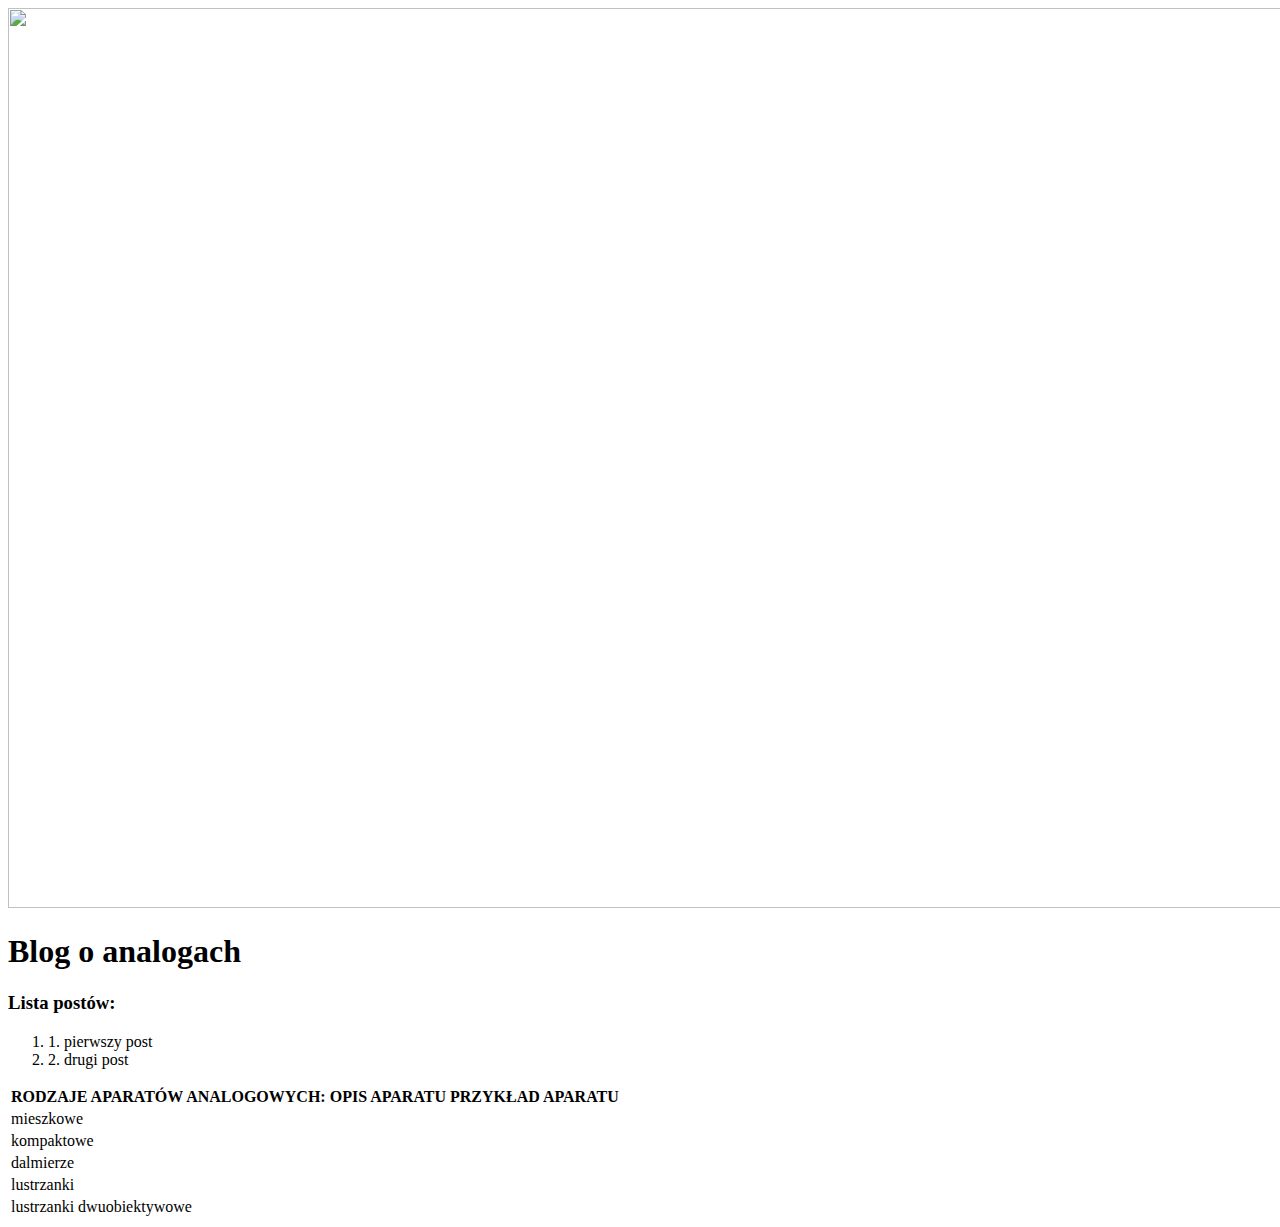
==== index.html @ 490f18a7 "Dodajemy stronę główną" ====
<!DOCTYPE html>
<html>
      <head>
	<meta charset ="utf-8">
      </head>
	<body>
            <img src="mono-background.jpg" width="1890" height="900">
	<h1>Blog o analogach</h1>
      <h3>Lista postów:</h3>
      <ol>
            <li>1. pierwszy post</li>
            <li>2. drugi post</li>
      </ol>
      <table>
            <thead><tr><th scope="col">RODZAJE APARATÓW ANALOGOWYCH:</th><th scope="col">OPIS APARATU</th><th scope="col">PRZYKŁAD APARATU</th></tr></thead>    
                  <tbody><tr><td>mieszkowe</td><td></td><td></td></tr>
                        <tr><td>kompaktowe</td><td></td><td></td></tr>
                        <tr><td>dalmierze</td><td></td><td></td></tr>
                        <tr><td>lustrzanki</td><td></td><td></td></tr>
                        <tr><td>lustrzanki dwuobiektywowe</td><td></td><td></td></tr></tbody>
      </table>
      </body>
</html>
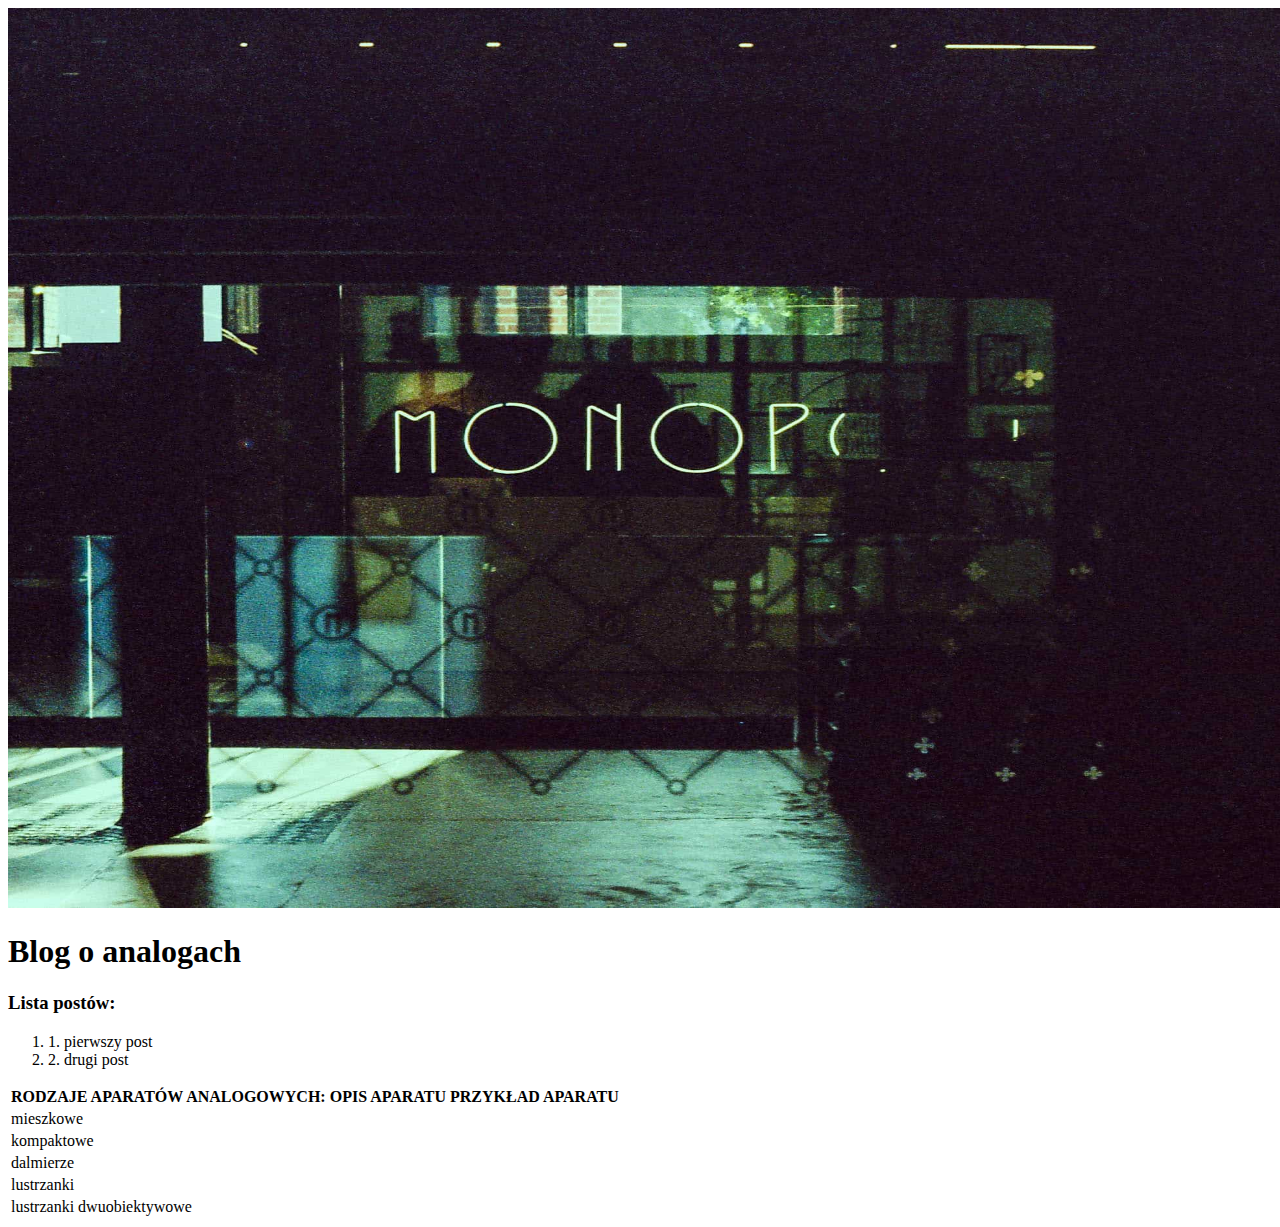
==== commit 84e769c9: "Update indexu2" ====
--- a/index.html
+++ b/index.html
@@ -1,23 +1,26 @@
 <!DOCTYPE html>
-<html>
-      <head>
-	<meta charset ="utf-8">
-      </head>
-	<body>
-            <img src="mono-background.jpg" width="1890" height="900">
-	<h1>Blog o analogach</h1>
-      <h3>Lista postów:</h3>
-      <ol>
-            <li>1. pierwszy post</li>
-            <li>2. drugi post</li>
-      </ol>
-      <table>
-            <thead><tr><th scope="col">RODZAJE APARATÓW ANALOGOWYCH:</th><th scope="col">OPIS APARATU</th><th scope="col">PRZYKŁAD APARATU</th></tr></thead>    
-                  <tbody><tr><td>mieszkowe</td><td></td><td></td></tr>
-                        <tr><td>kompaktowe</td><td></td><td></td></tr>
-                        <tr><td>dalmierze</td><td></td><td></td></tr>
-                        <tr><td>lustrzanki</td><td></td><td></td></tr>
-                        <tr><td>lustrzanki dwuobiektywowe</td><td></td><td></td></tr></tbody>
-      </table>
-      </body>
+<html lang="pl">
+<head>
+    <meta charset="UTF-8">
+    <meta http-equiv="X-UA-Compatible" content="IE=edge">
+    <meta name="viewport" content="width=device-width, initial-scale=1.0">
+    <title>Document</title>
+</head>
+<body>
+    <img src="mono-background.jpg" width="1890" height="900">
+<h1>Blog o analogach</h1>
+<h3>Lista postów:</h3>
+<ol>
+    <li>1. pierwszy post</li>
+    <li>2. drugi post</li>
+</ol>
+<table>
+    <thead><tr><th scope="col">RODZAJE APARATÓW ANALOGOWYCH:</th><th scope="col">OPIS APARATU</th><th scope="col">PRZYKŁAD APARATU</th></tr></thead>    
+          <tbody><tr><td>mieszkowe</td><td></td><td></td></tr>
+                <tr><td>kompaktowe</td><td></td><td></td></tr>
+                <tr><td>dalmierze</td><td></td><td></td></tr>
+                <tr><td>lustrzanki</td><td></td><td></td></tr>
+                <tr><td>lustrzanki dwuobiektywowe</td><td></td><td></td></tr></tbody>
+</table>
+</body>
 </html>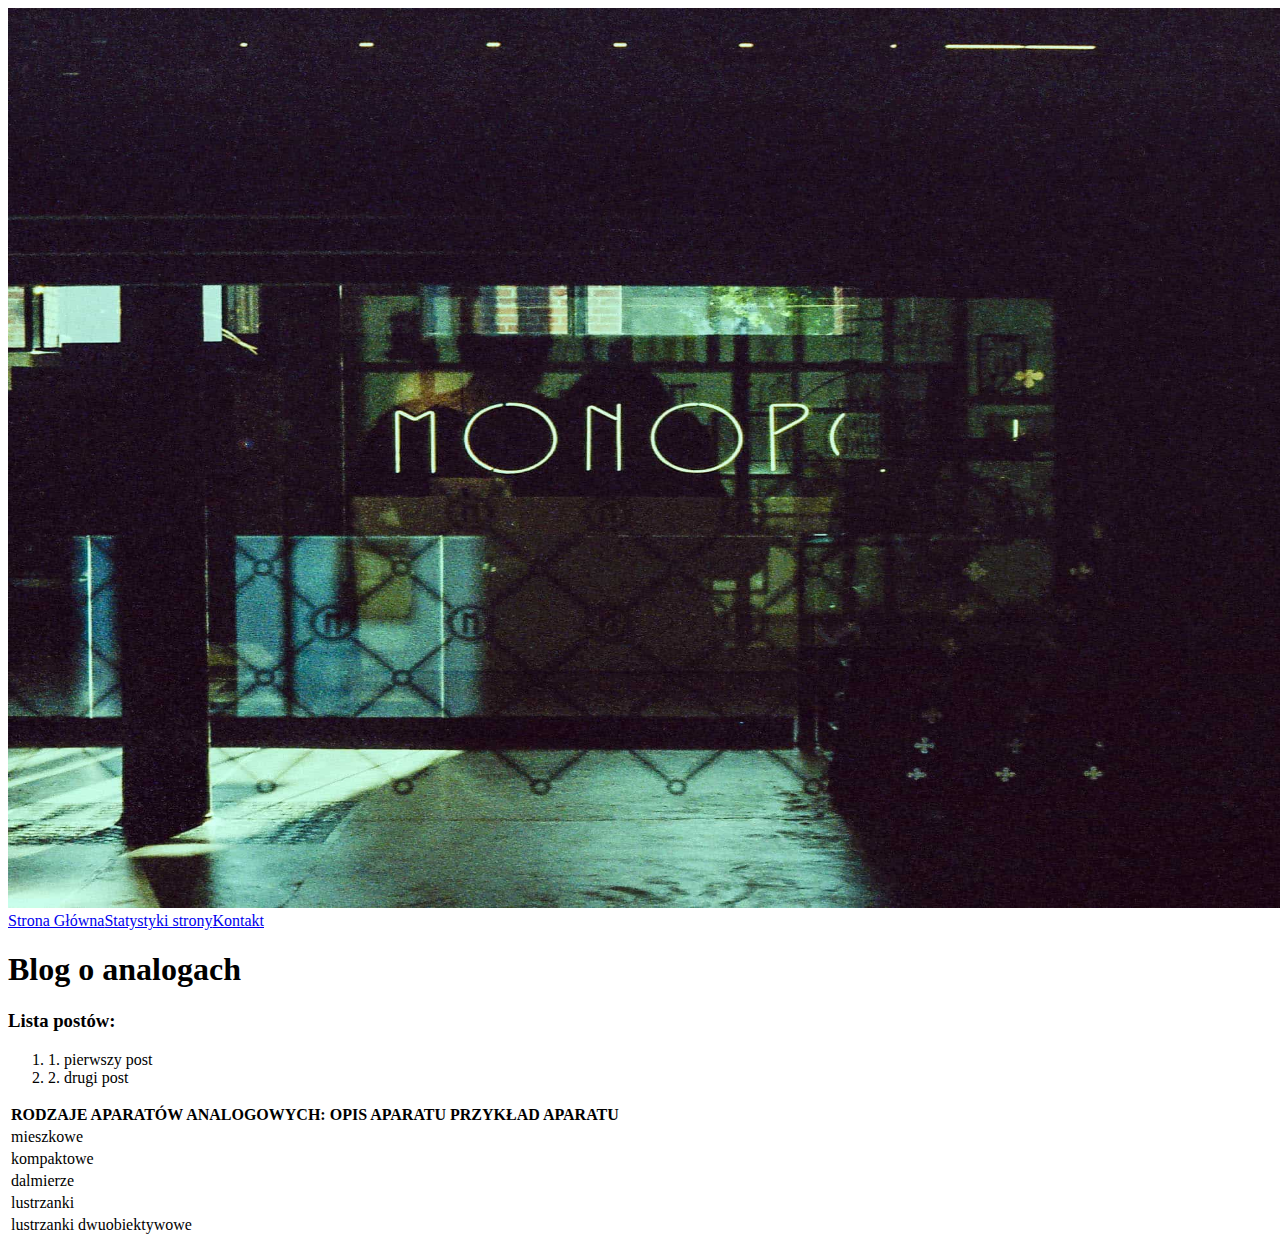
==== commit a29a094c: "Update index.html" ====
--- a/index.html
+++ b/index.html
@@ -7,8 +7,9 @@
     <title>Document</title>
 </head>
 <body>
-    <img src="mono-background.jpg" width="1890" height="900">
-<h1>Blog o analogach</h1>
+   <div id="header"> <img src="mono-background.jpg" width="1890" height="900">
+       <a href="#">Strona Główna</a><a href="#">Statystyki strony</a><a href="#">Kontakt</a>
+       <h1>Blog o analogach</h1></div>
 <h3>Lista postów:</h3>
 <ol>
     <li>1. pierwszy post</li>
@@ -21,6 +22,7 @@
                 <tr><td>dalmierze</td><td></td><td></td></tr>
                 <tr><td>lustrzanki</td><td></td><td></td></tr>
                 <tr><td>lustrzanki dwuobiektywowe</td><td></td><td></td></tr></tbody>
+   <div id="footer"></div>
 </table>
 </body>
-</html>+</html>
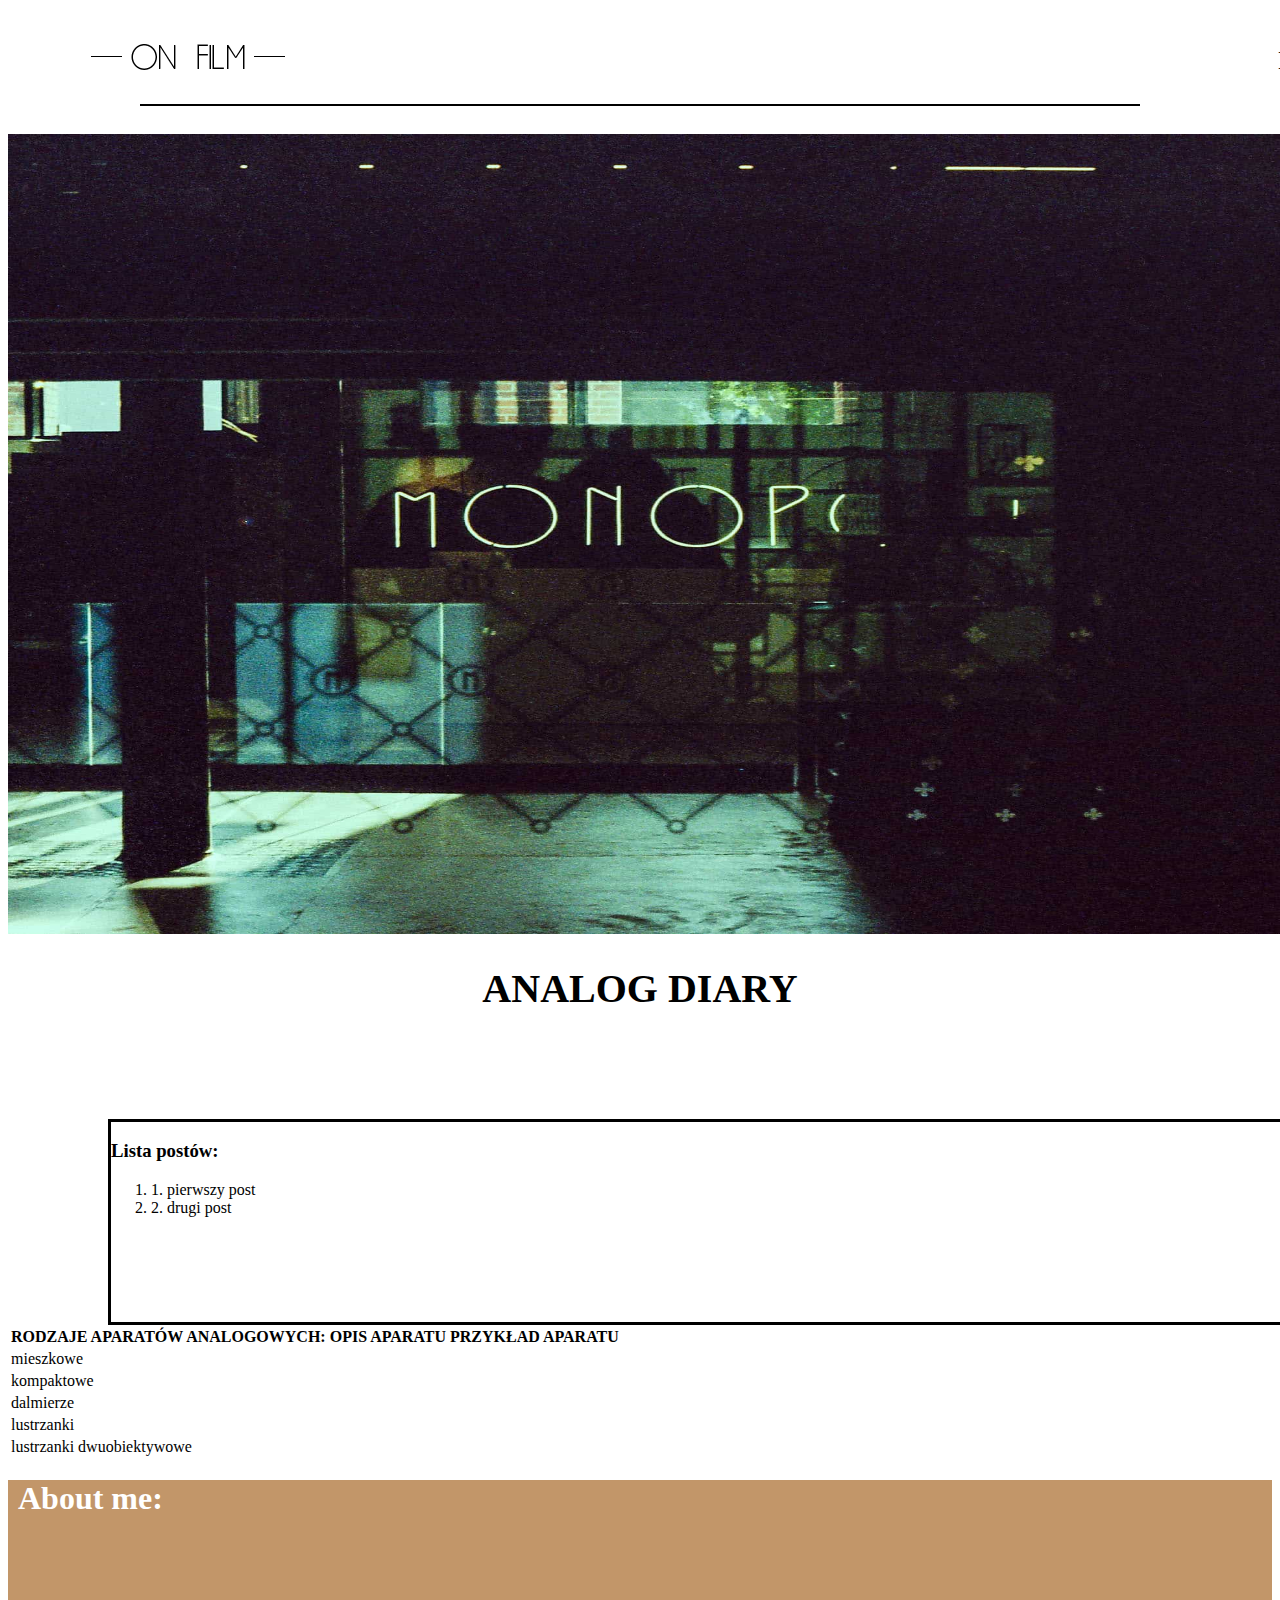
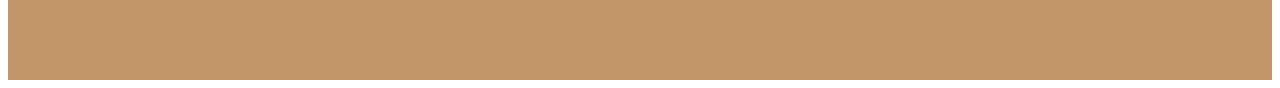
==== commit 15278140: "glowna-nowa" ====
--- a/index.html
+++ b/index.html
@@ -5,16 +5,45 @@
     <meta http-equiv="X-UA-Compatible" content="IE=edge">
     <meta name="viewport" content="width=device-width, initial-scale=1.0">
     <title>Document</title>
+    <link rel="stylesheet" href="css/style.css">
+    <meta name="viewport" content="width=device-width, initial-scale=1.0">
+
+    <!-- [if lt IE 9]>
+    <script src="http://html5shiv.googlecode.com/svn/trunk/html5.js">
+    <![endif]-->
+
 </head>
 <body>
-   <div id="header"> <img src="mono-background.jpg" width="1890" height="900">
-       <a href="#">Strona Główna</a><a href="#">Statystyki strony</a><a href="#">Kontakt</a>
-       <h1>Blog o analogach</h1></div>
-<h3>Lista postów:</h3>
-<ol>
-    <li>1. pierwszy post</li>
-    <li>2. drugi post</li>
-</ol>
+   <div id="header"> 
+        <div id="logo"><img src="img/logo.png" width="200" height="100"></div>
+        <div id ="navbar"><a href="#">HOME</a>
+       <a href="o-stronie/o-stronie.html">ABOUT SITE</a>
+       <a href="statystyki-strony/statystyki.html">SITE STATICTIC</a>
+       <a href="tabela/tabela.html">TABLE</a>
+       <a href="kontakt/kontakt.html">CONTACT</a>
+
+        <div id="socialmedia">
+        <a href="https://www.instagram.com/xlittlexdaisy/"><img src="img/instagram.png" alt="instagram account" width="30"></a>
+        <a href="https://www.linkedin.com/in/olga-sadokierska-65a004214/"><img src="img/linkedin.png" alt="linkedin account" width="30"></a>
+        </div>
+        </div>
+        <hr id= "line">
+
+        <div id="mainimage"><img src="mono-background.jpg" width="1890" height="800"></div>
+    </div>
+<div id="main">
+
+<h1 id="main_heading">ANALOG DIARY</h1>
+<div id="basic_information_box">
+    <div id="box">
+    <h3>Lista postów:</h3>
+    <ol>
+        <li>1. pierwszy post</li>
+        <li>2. drugi post</li>
+    </ol>
+    </div>
+</div>
+
 <table>
     <thead><tr><th scope="col">RODZAJE APARATÓW ANALOGOWYCH:</th><th scope="col">OPIS APARATU</th><th scope="col">PRZYKŁAD APARATU</th></tr></thead>    
           <tbody><tr><td>mieszkowe</td><td></td><td></td></tr>
@@ -22,7 +51,24 @@
                 <tr><td>dalmierze</td><td></td><td></td></tr>
                 <tr><td>lustrzanki</td><td></td><td></td></tr>
                 <tr><td>lustrzanki dwuobiektywowe</td><td></td><td></td></tr></tbody>
-   <div id="footer"></div>
 </table>
+
+</div>
+   <div id="footer">
+        <div id="color_block">
+            <div id="left_half">
+                <h1>About me:</h1>
+
+            </div>
+            <div id="right_half">
+                <h1>About me:</h1>
+
+            </div>
+
+        </div>
+
+
+   </div>
+
 </body>
-</html>
+</html>--- a/css/style.css
+++ b/css/style.css
@@ -0,0 +1,108 @@
+/* style paska nawigacji*/
+#body{
+    margin: 0px;
+}
+#logo { 
+    background-color: white;
+    position: relative;
+    left: 80px;
+    width: 50%;
+    }
+
+#navbar { background-color: none;
+    font-size: 20px;
+    font-family: "Open Type", serif;
+    text-align: left;
+    position: relative;
+    top: -75px;
+    right: -1250px;
+    display: inline-block;
+    padding: 10px;
+    }
+
+#navbar a {
+    color: black;
+    font-style: unset;
+    font-family: "Minimal";
+    font-size: 25px;
+    display: inline-block;
+    padding: 0px 10px 0px 10px;
+    text-decoration: none;
+    }
+
+#socialmedia {
+    position: relative;
+    top: -30px;
+    right: -525px;
+    width: 21%;
+    height: 40%;
+    }
+
+#line{
+    position: relative;
+    text-align: center;
+    top: -100px;
+    height:2px;
+    width: 1000px;
+    border-width:0;
+    color: black;
+    background-color: black;
+    }
+
+/* style głównego banera*/
+#mainimage {
+    position: relative;
+    top: -80px;
+    }
+
+/* część główmna*/
+#main_heading {
+    color: black;
+    text-align: center;
+    font-family: "Minimal";
+    position: relative;
+    top: -80px;
+    font-size: 40px;
+    }
+/* część główmna*/
+#basic_information_box {
+    border-color: black;
+    border: 3px solid;
+    width: 100%;
+    height: 200px;
+    margin-left: 100px;
+    margin-right: 100px;
+    }
+
+/* style stopki*/
+#footer {
+    background-color: #c29669;
+    }
+
+#color_block {
+    background-color: #c29669;
+    width: 100%;
+    height: 200px;
+    }
+
+#left_half {
+    height: 100%;
+    width: 50%;
+    left: 0;
+    font-family: "Minimal";
+    color: white;
+    margin-left: 10px;
+    margin-top: 10 px;
+    }
+
+#right_half {
+    position: absolute;
+    top: 1350px;
+    height: 200px;
+    width: 50%;
+    right: 0;
+    font-family: "Minimal";
+    color: white;
+    margin-left: 10px;
+    margin-top: 10 px;
+    }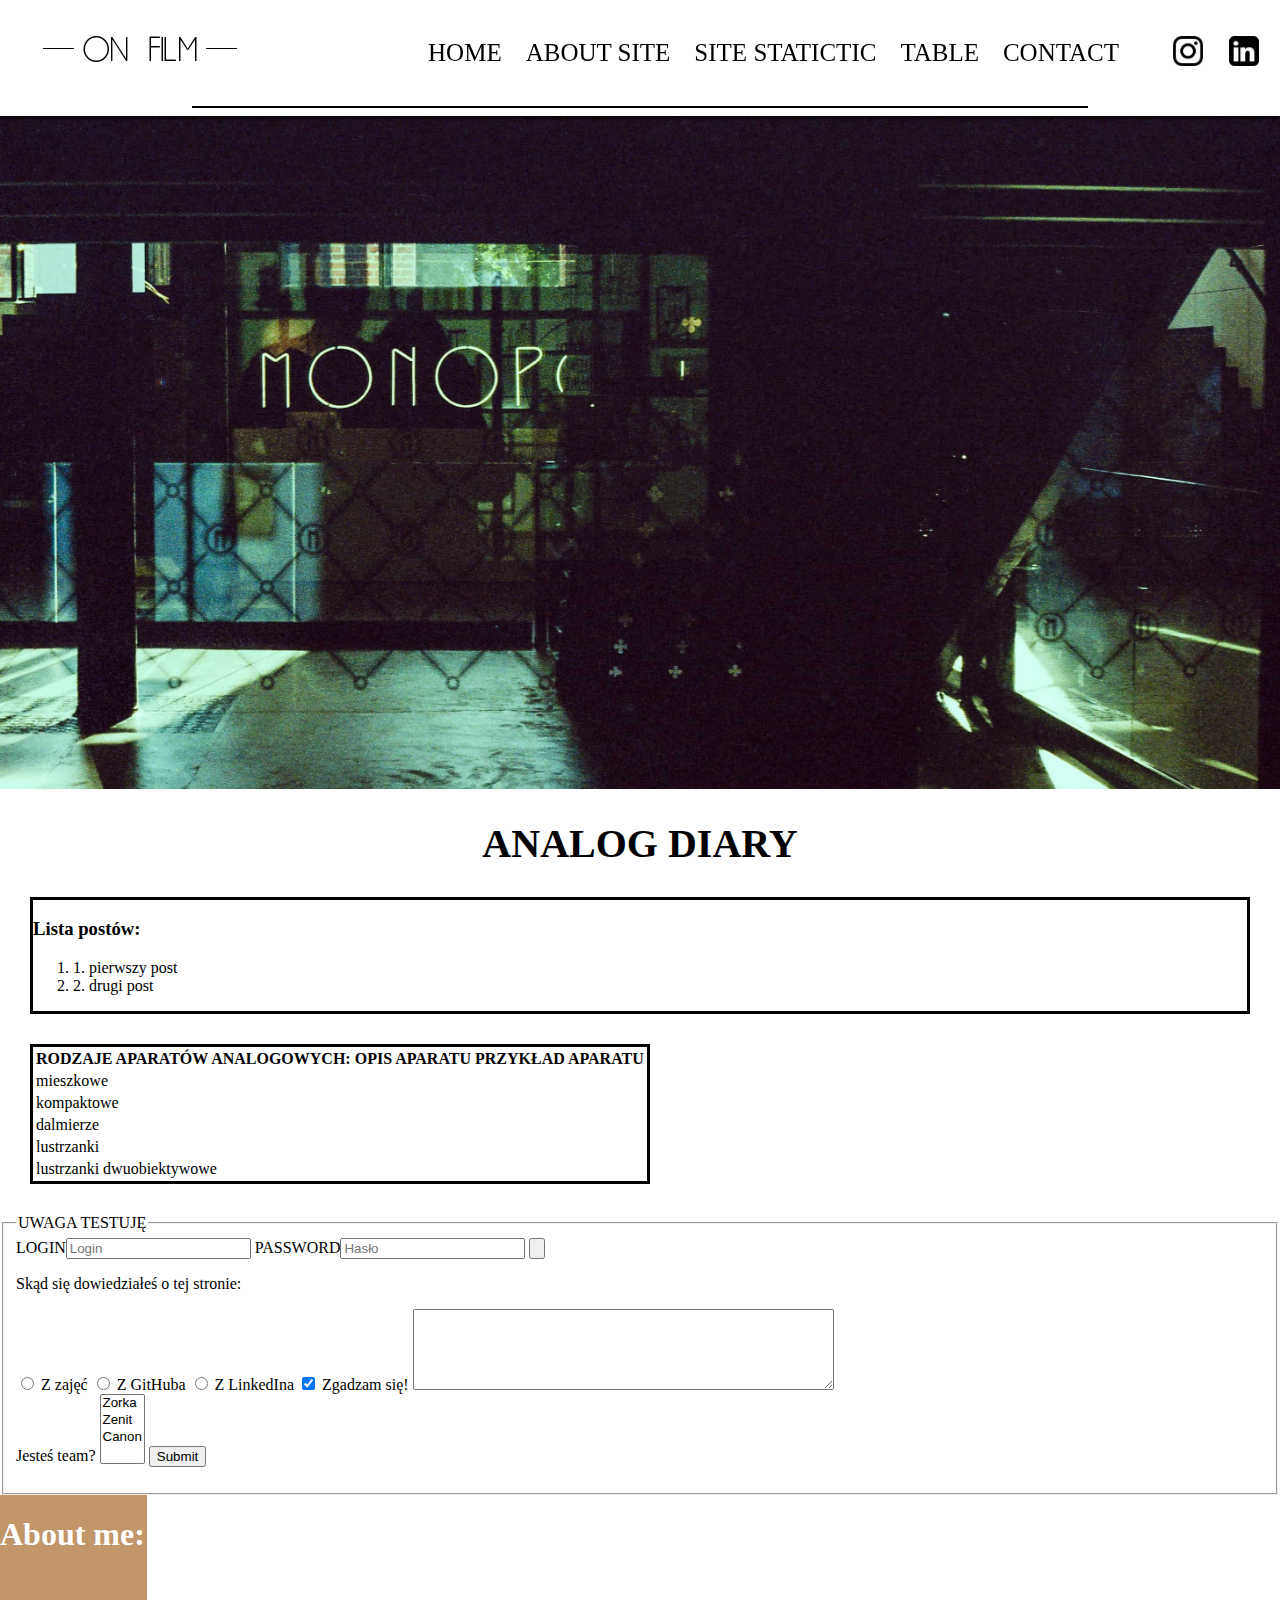
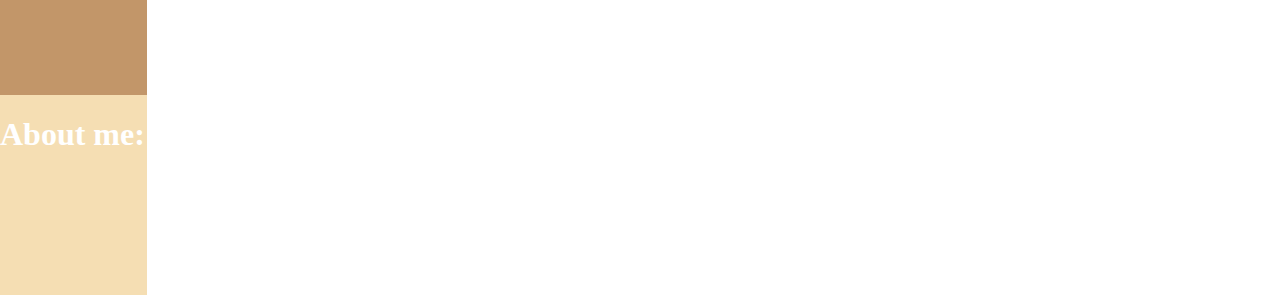
==== commit 957ecc00: "koniec kursu podstawowego" ====
--- a/index.html
+++ b/index.html
@@ -1,74 +1,138 @@
 <!DOCTYPE html>
 <html lang="pl">
-<head>
-    <meta charset="UTF-8">
-    <meta http-equiv="X-UA-Compatible" content="IE=edge">
-    <meta name="viewport" content="width=device-width, initial-scale=1.0">
-    <title>Document</title>
-    <link rel="stylesheet" href="css/style.css">
-    <meta name="viewport" content="width=device-width, initial-scale=1.0">
+	<head>
+		<meta charset="UTF-8" />
+		<meta http-equiv="X-UA-Compatible" content="IE=edge" />
+		<meta name="viewport" content="width=device-width, initial-scale=1.0" />
+		<title>ANALOG DIARY</title>
+		<link rel="stylesheet" href="css/style.css" />
 
-    <!-- [if lt IE 9]>
+		<!-- [if lt IE 9]>
     <script src="http://html5shiv.googlecode.com/svn/trunk/html5.js">
     <![endif]-->
+	</head>
+	<body>
+		<header>
+			<div class="pudelko">
+				<nav>
+					<img src="img/logo.png" alt="logo" class="logo" />
+					<span id="prawa_strona">
+						<ul>
+							<li><a href="#">HOME</a></li>
+							<li><a href="o-stronie/o-stronie.html">ABOUT SITE</a></li>
+							<li>
+								<a href="statystyki-strony/statystyki.html">SITE STATICTIC</a>
+							</li>
+							<li><a href="tabela/tabela.html">TABLE</a></li>
+							<li><a href="kontakt/kontakt.html">CONTACT</a></li>
+						</ul>
 
-</head>
-<body>
-   <div id="header"> 
-        <div id="logo"><img src="img/logo.png" width="200" height="100"></div>
-        <div id ="navbar"><a href="#">HOME</a>
-       <a href="o-stronie/o-stronie.html">ABOUT SITE</a>
-       <a href="statystyki-strony/statystyki.html">SITE STATICTIC</a>
-       <a href="tabela/tabela.html">TABLE</a>
-       <a href="kontakt/kontakt.html">CONTACT</a>
+						<span id="socialmedia">
+							<a href="https://www.instagram.com/xlittlexdaisy/"
+								><img src="img/instagram.png" alt="instagram account"
+							/></a>
+							<a href="https://www.linkedin.com/in/olga-sadokierska-65a004214/"
+								><img src="img/linkedin.png" alt="linkedin account"
+							/></a>
+						</span>
+					</span>
+					<hr id="line" />
+				</nav>
+			</div>
 
-        <div id="socialmedia">
-        <a href="https://www.instagram.com/xlittlexdaisy/"><img src="img/instagram.png" alt="instagram account" width="30"></a>
-        <a href="https://www.linkedin.com/in/olga-sadokierska-65a004214/"><img src="img/linkedin.png" alt="linkedin account" width="30"></a>
-        </div>
-        </div>
-        <hr id= "line">
+			<div id="mainimage">
+				<img src="mono-background.jpg" width="100%" height="70%" />
+			</div>
+		</header>
 
-        <div id="mainimage"><img src="mono-background.jpg" width="1890" height="800"></div>
-    </div>
-<div id="main">
+		<main>
+			<h1 id="main_heading">ANALOG DIARY</h1>
+			<div id="basic_information_box">
+				<div id="box">
+					<h3>Lista postów:</h3>
+					<ol>
+						<li>1. pierwszy post</li>
+						<li>2. drugi post</li>
+					</ol>
+				</div>
+			</div>
 
-<h1 id="main_heading">ANALOG DIARY</h1>
-<div id="basic_information_box">
-    <div id="box">
-    <h3>Lista postów:</h3>
-    <ol>
-        <li>1. pierwszy post</li>
-        <li>2. drugi post</li>
-    </ol>
-    </div>
-</div>
+			<table id ="rodzaje">
+				<thead>
+					<tr>
+						<th scope="col">RODZAJE APARATÓW ANALOGOWYCH:</th>
+						<th scope="col">OPIS APARATU</th>
+						<th scope="col">PRZYKŁAD APARATU</th>
+					</tr>
+				</thead>
+				<tbody>
+					<tr>
+						<td>mieszkowe</td>
+						<td></td>
+						<td></td>
+					</tr>
+					<tr>
+						<td>kompaktowe</td>
+						<td></td>
+						<td></td>
+					</tr>
+					<tr>
+						<td>dalmierze</td>
+						<td></td>
+						<td></td>
+					</tr>
+					<tr>
+						<td>lustrzanki</td>
+						<td></td>
+						<td></td>
+					</tr>
+					<tr>
+						<td>lustrzanki dwuobiektywowe</td>
+						<td></td>
+						<td></td>
+					</tr>
+				</tbody>
+				<div id="footer"></div>
+			</table>
+			<fieldset>
+				<legend>UWAGA TESTUJĘ</legend>
+			<label>LOGIN<input type="text" placeholder="Login">
+			<label>PASSWORD<input type="password" placeholder="Hasło"></label>
+			<input type="button">
 
-<table>
-    <thead><tr><th scope="col">RODZAJE APARATÓW ANALOGOWYCH:</th><th scope="col">OPIS APARATU</th><th scope="col">PRZYKŁAD APARATU</th></tr></thead>    
-          <tbody><tr><td>mieszkowe</td><td></td><td></td></tr>
-                <tr><td>kompaktowe</td><td></td><td></td></tr>
-                <tr><td>dalmierze</td><td></td><td></td></tr>
-                <tr><td>lustrzanki</td><td></td><td></td></tr>
-                <tr><td>lustrzanki dwuobiektywowe</td><td></td><td></td></tr></tbody>
-</table>
+			<p>Skąd się dowiedziałeś o tej stronie:<p>
 
-</div>
-   <div id="footer">
-        <div id="color_block">
-            <div id="left_half">
-                <h1>About me:</h1>
+				<label>
+				  <input type="radio" name="source" value="Zajęcia"> Z zajęć
+				</label>
+				<label>
+				  <input type="radio" name="source" value="GitHub"> Z GitHuba
+				</label>
+				<label>
+				  <input type="radio" name="source" value="LinkedIn"> Z LinkedIna
+				</label>
 
-            </div>
-            <div id="right_half">
-                <h1>About me:</h1>
-
-            </div>
-
-        </div>
-
-
-   </div>
-
-</body>
-</html>+				<label><input type="checkbox" checked> Zgadzam się!</label>
+				<textarea cols="50" rows="5"></textarea>
+				<br>
+				<label for="analog_choice">Jesteś team?</label>
+				<select multiple id="analog_choice">
+					<option value="Zorka">Zorka</option>
+					<option value="Zenit">Zenit</option>
+					<option value="Canono">Canon</option>
+				</select>
+				<input type="submit">
+			</fieldset>
+		</main>
+		<footer>
+			<span id="color_block">
+				<span id="left_half">
+					<h1>About me:</h1>
+				</span>
+				<span id="right_half">
+					<h1>About me:</h1>
+				</span>
+			</span>
+		</footer>
+	</body>
+</html>
--- a/css/style.css
+++ b/css/style.css
@@ -1,108 +1,133 @@
+body {
+	margin: 0px;
+}
+
 /* style paska nawigacji*/
-#body{
-    margin: 0px;
+header {
+	background-color: white;
 }
-#logo { 
-    background-color: white;
-    position: relative;
-    left: 80px;
-    width: 50%;
-    }
 
-#navbar { background-color: none;
-    font-size: 20px;
-    font-family: "Open Type", serif;
-    text-align: left;
-    position: relative;
-    top: -75px;
-    right: -1250px;
-    display: inline-block;
-    padding: 10px;
-    }
+header::after {
+	content: " ";
+	display: table;
+	clear: both;
+}
 
-#navbar a {
-    color: black;
-    font-style: unset;
-    font-family: "Minimal";
-    font-size: 25px;
-    display: inline-block;
-    padding: 0px 10px 0px 10px;
-    text-decoration: none;
-    }
+.pudelko {
+	width: 100%;
+	margin: 0;
+}
 
-#socialmedia {
-    position: relative;
-    top: -30px;
-    right: -525px;
-    width: 21%;
-    height: 40%;
-    }
+nav {
+	position: fixed;
+	top: 0;
+	width: 100%;
+	z-index: 1;
+	background-color: white;
+	box-shadow: 0 2px 4px 0 black;
+}
 
-#line{
-    position: relative;
-    text-align: center;
-    top: -100px;
-    height:2px;
-    width: 1000px;
-    border-width:0;
-    color: black;
-    background-color: black;
-    }
+nav a {
+	color: black;
+	font-style: unset;
+	font-family: "Minimal";
+	font-size: 25px;
+	text-decoration: none;
+	padding: 0 10px;
+}
 
-/* style głównego banera*/
-#mainimage {
-    position: relative;
-    top: -80px;
-    }
+nav ul {
+	margin: 29px;
+	padding: 10px;
+	list-style: none;
+	display: inline-block;
+}
+
+nav li {
+	display: inline-block;
+}
+
+.logo {
+	background-color: white;
+	position: relative;
+	float: left;
+	z-index: 1;
+	left: 40px;
+}
+
+#prawa_strona {
+	float: right;
+}
+
+#socialmedia img {
+	width: 30px;
+	position: relative;
+	right: 10px;
+	padding: 0 1px;
+	top: 5px;
+	display: inline-block;
+}
+
+#line {
+	text-align: center;
+	position: relative;
+	height: 2px;
+	width: 70%;
+	border-width: 0;
+	color: black;
+	background-color: black;
+}
 
 /* część główmna*/
 #main_heading {
-    color: black;
-    text-align: center;
-    font-family: "Minimal";
-    position: relative;
-    top: -80px;
-    font-size: 40px;
-    }
+	color: black;
+	text-align: center;
+	font-family: "Minimal";
+	font-size: 40px;
+}
 /* część główmna*/
 #basic_information_box {
-    border-color: black;
-    border: 3px solid;
-    width: 100%;
-    height: 200px;
-    margin-left: 100px;
-    margin-right: 100px;
-    }
+	border-color: black;
+	border: 3px solid;
+	height: 100%;
+	margin: 30px;
+}
+
+#rodzaje{
+	border-color: black;
+	border: 3px solid;
+	height: 100%;
+	margin: 30px;
+	display: table;
+}
 
 /* style stopki*/
-#footer {
-    background-color: #c29669;
-    }
+footer {
+	margin: 0px;
+}
 
 #color_block {
-    background-color: #c29669;
-    width: 100%;
-    height: 200px;
-    }
+	
+	height: 200px;
+	display: inline-block;
+}
 
 #left_half {
-    height: 100%;
-    width: 50%;
-    left: 0;
-    font-family: "Minimal";
-    color: white;
-    margin-left: 10px;
-    margin-top: 10 px;
-    }
+	background-color: #c29669;
+	height: 100%;
+	width: 50%;
+	left: 0;
+	font-family: "Minimal";
+	color: white;
+	display: inline-block;
+}
 
 #right_half {
-    position: absolute;
-    top: 1350px;
-    height: 200px;
-    width: 50%;
-    right: 0;
-    font-family: "Minimal";
-    color: white;
-    margin-left: 10px;
-    margin-top: 10 px;
-    }+	background-color: wheat;
+	height: 200px;
+	width: 50%;
+	right: 0;
+	font-family: "Minimal";
+	color: white;
+	display: inline-block;
+}
